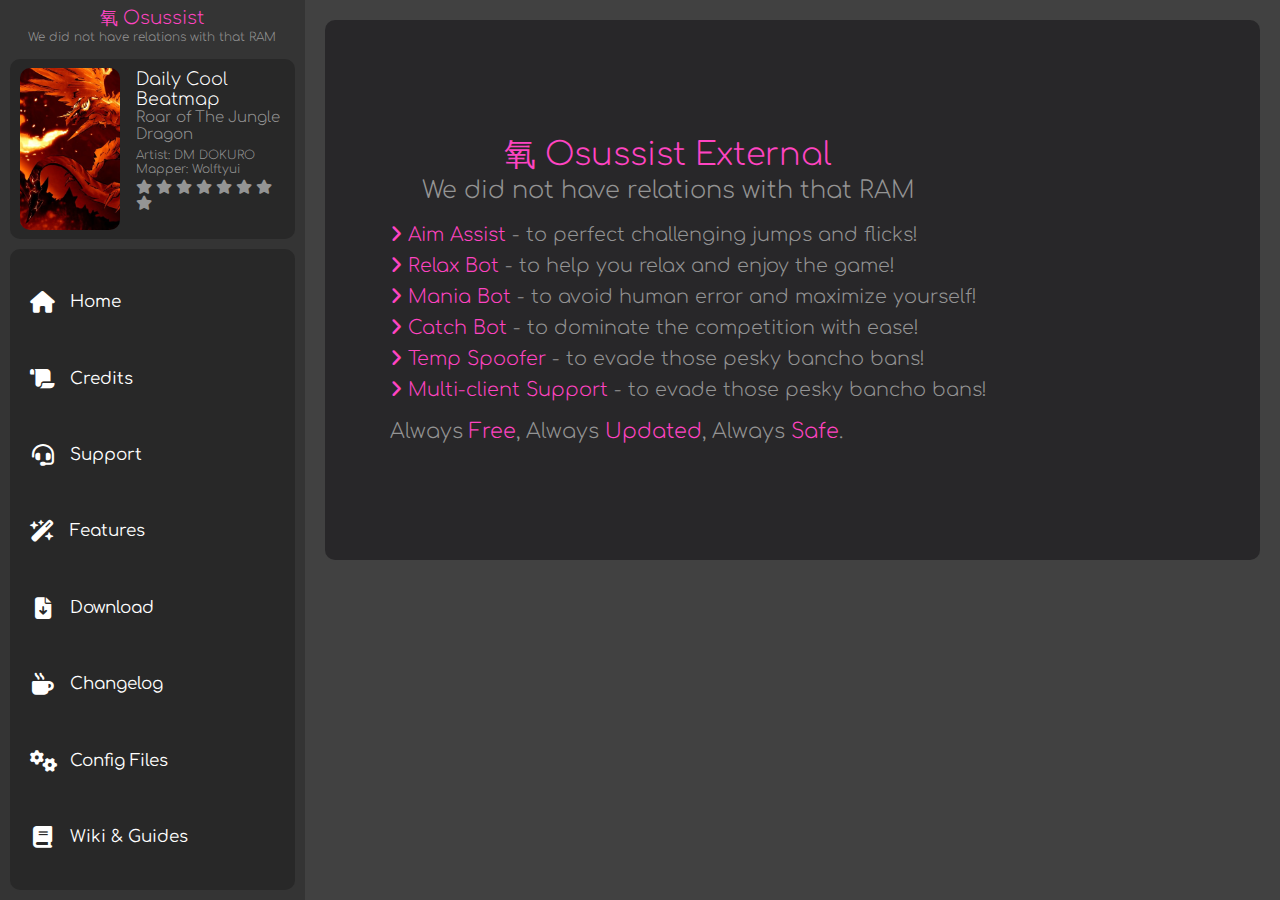
==== index.html @ d7640a18 "Refactor UI layout and enhance scroll behavior" ====
<head>
    <link rel="stylesheet" href="css/index.css"/>
    <link rel="stylesheet" href="css/animations.css"/>
    <title>Osussist - The best free osu external</title>
    <link rel="icon" href="assets/osussist.ico" type="image/x-icon">
    <script src="js/index.js"></script>
    <script src="js/global.js"></script>
    <script src="https://ajax.googleapis.com/ajax/libs/jquery/3.7.1/jquery.min.js"></script>
    <meta name="viewport" content="width=device-width, initial-scale=1.0">
    <link rel="preconnect" href="https://fonts.googleapis.com">
    <link rel="preconnect" href="https://fonts.gstatic.com" crossorigin>
    <link href="https://cdnjs.cloudflare.com/ajax/libs/font-awesome/6.5.2/css/all.min.css" rel="stylesheet">
    <link href="https://fonts.googleapis.com/css2?family=Comfortaa:wght@300..700&family=Inconsolata:wght@200..900&family=Montserrat:wght@400;800;900&display=swap" rel="stylesheet">
    <link rel="stylesheet" href="https://cdnjs.cloudflare.com/ajax/libs/font-awesome/6.5.2/css/all.min.css" integrity="sha512-SnH5WK+bZxgPHs44uWIX+LLJAJ9/2PkPKZ5QiAj6Ta86w+fsb2TkcmfRyVX3pBnMFcV7oQPJkl9QevSCWr3W6A==" crossorigin="anonymous" referrerpolicy="no-referrer" />
    <title>Osussist - The best free osu external</title>
    <meta name="google-site-verification" content="dIzPtTHXDCPUR36GIraTeB8Mp6n6bJvSc9e-UXS7rmU" />
    <meta name="title" content="Osussist - The best free osu external" />
    <meta name="description" content="We did not have relations with that RAM
    
    We are a fully external osu! Free cheat we have AA, RX, Mania Bot, Catch Bot and a working osu! Spoofer" />

    <meta property="og:type" content="website" />
    <meta property="og:url" content="https://osussist.pages.dev/" />
    <meta property="og:title" content="Osussist - The best free osu external" />
    <meta property="og:description" content="We did not have relations with that RAM

    We are a fully external osu! Free cheat we have AA, RX, Mania Bot, Catch Bot and a working osu! Spoofer" />
    <meta property="og:image" content="https://osussist.pages.dev/assets/meta-tags.png" />

    <meta property="twitter:card" content="summary_large_image" />
    <meta property="twitter:url" content="https://osussist.pages.dev/" />
    <meta property="twitter:title" content="Osussist - The best free osu external" />
    <meta property="twitter:description" content="We did not have relations with that RAM

    We are a fully external osu! Free cheat we have AA, RX, Mania Bot, Catch Bot and a working osu! Spoofer" />
    <meta property="twitter:image" content="https://osussist.pages.dev/assets/meta-tags.png" />
    </head>
<body>
    <div class="sidebar">
        <div class="sidebar-branding">
            <div class="sidebar-branding-text">
                <h1 class="sidebar-branding-text-title">氧 Osussist</h1>
                <h2 class="sidebar-branding-text-subtitle">We did not have relations with that RAM</h2>
            </div>
        </div>
        <div class="sidebar-content">
            <div class="sidebar-content-image">
                <img id="cover-daily-btmp" src="assets/default-song-img.jpg">
            </div>
            <div class="sidebar-content-text">
                <h1 id="header-daily-btmp">Daily Cool Beatmap</h1>
                <h2 id="title-daily-btmp">Roar of The Jungle Dragon</h2>
                <p id="artist-daily-btmp">Artist: DM DOKURO</p>
                <p id="mapper-daily-btmp">Mapper: Wolftyui</p>
                <div id="stars-holder" class="stars-holder">
                    <i class="fa-solid fa-star"></i>
                    <i class="fa-solid fa-star"></i>
                    <i class="fa-solid fa-star"></i>
                    <i class="fa-solid fa-star"></i>
                    <i class="fa-solid fa-star"></i>
                    <i class="fa-solid fa-star"></i>
                    <i class="fa-solid fa-star"></i>
                    <i class="fa-solid fa-star"></i>
                </div>
            </div>
        </div>
        <div class="sidebar-buttons">
            <button class="sidebar-button" onclick="spawnHomePage()"><i class="fa-solid fa-house"></i> Home</button>
            <button class="sidebar-button" onclick="spawnCreditsPage()"><i class="fa-solid fa-scroll"></i> Credits</button>
            <button class="sidebar-button" onclick="spawnSupportPage()"><i class="fa-solid fa-headset"></i> Support</button>
            <button class="sidebar-button" onclick="spawnFeaturesPage()"><i class="fa-solid fa-wand-magic-sparkles"></i> Features</button>
            <button class="sidebar-button" onclick="spawnDownloadPage()"><i class="fa-solid fa-file-arrow-down"></i> Download</button>
            <button class="sidebar-button" onclick="spawnChangelogPage()"><i class="fa-solid fa-mug-hot"></i> Changelog</button>
            <button class="sidebar-button" onclick="spawnConfigPage()"><i class="fa-solid fa-gears"></i> Config Files</button>
            <button class="sidebar-button" onclick="spawnWikiPage()"><i class="fa-solid fa-book"></i> Wiki & Guides</button>
        </div>
    </div>
    <div class="main-content">
        <div class="banner">
            <div class="banner-content">
                <h1>氧 Osussist External</h1>
                <h2>We did not have relations with that RAM</h2>
                <ul>
                    <li><span><i class="fa-solid fa-angle-right"></i> Aim Assist</span> - to perfect challenging jumps and flicks!</li>
                    <li><span><i class="fa-solid fa-angle-right"></i> Relax Bot</span> - to help you relax and enjoy the game!</li>
                    <li><span><i class="fa-solid fa-angle-right"></i> Mania Bot</span> - to avoid human error and maximize yourself!</li>
                    <li><span><i class="fa-solid fa-angle-right"></i> Catch Bot</span> - to dominate the competition with ease!</li>
                    <li><span><i class="fa-solid fa-angle-right"></i> Temp Spoofer</span> - to evade those pesky bancho bans!</li>
                    <li><span><i class="fa-solid fa-angle-right"></i> Multi-client Support</span> - to evade those pesky bancho bans!</li>
                    <h3>Always <span>Free</span>, Always <span>Updated</span>, Always <span>Safe</span>.</h3>
                </ul>
            </div>
        </div>
    </div>
</body>
---- css/index.css ----
:root {
    --background-color: rgb(65, 65, 65);
    --main-color: rgb(255, 68, 194);
    --sidebar-color: rgb(52, 52, 52);
    --secondary-color: rgb(148, 148, 148);
    --sidebar-buttons: rgb(40, 40, 40);
    --sidebar-button-hover: rgb(99, 99, 99);

    --panel-color: rgb(53, 52, 53);
    --panel-header-color: rgb(40, 39, 41);
    --panel-title-color: rgb(255, 68, 194);

    --levitation-font: 'Levitation', sans-serif;
    --inconsola-font: 'Inconsolata', monospace;
    --comfortaa-font: 'Comfortaa', cursive;

    --detection-color: rgb(0, 194, 0);
}

body {
    background-color: var(--background-color);
    color: white;
    height: 100vh;
    margin: 0;
    padding: 0;
    overflow: hidden;
    display: flex;
    flex-direction: row;
    background-color: var(--background-color);
    background-size: cover;
    background-repeat: no-repeat;
    background-position: center;
    position: relative;
}
  
body::before {
    content: "";
    position: fixed;
    top: 0;
    left: 0;
    width: 100%;
    height: 100%;
    background-image: inherit;
    background-size: cover;
    background-repeat: no-repeat;
    background-position: center;
    object-fit: cover;
    z-index: -1;
}

.sidebar {
    height: 100%;
    width: 20%;
    display: flex;
    box-sizing: border-box;
    align-items: center;
    flex-direction: column;
    background-color: var(--sidebar-color);
}

.sidebar-branding {
    display: flex;
    align-items: center;
    border-radius: 10px;
    justify-content: center;
    padding: 5px;
    color: var(--main-color);
}

.sidebar-branding-text {
    display: flex;
    flex-direction: column;
    justify-content: center;
}

.sidebar-branding-text-title {
    margin: 0;
    font-weight: 200;
    text-align: center;
    font-family: var(--comfortaa-font);
}

.sidebar-branding-text-subtitle {
    margin: 0;
    font-weight: 200;
    color: var(--secondary-color);
    font-family: var(--comfortaa-font);
}


.sidebar-content {
    width: calc(100% - 20px);
    display: flex;
    flex-direction: row;
    justify-content: start;
    align-items: center;
    padding: 5px;
    background-color: var(--sidebar-buttons);
    box-sizing: border-box;
    margin: 10px;
    margin-bottom: 0px;
    border-radius: 10px;
}

.sidebar-content-text {
    display: flex;
    height: 100%;
    width: 60%;
    text-overflow: clip;
    overflow: hidden;
    overflow-y: auto;
    box-sizing: border-box;
    padding: 5px;
    flex-direction: column;
    justify-content: start;
    align-items: start;
}

.sidebar-content-text::-webkit-scrollbar {
    width: 5px;
    color: var(--secondary-color);
    border-radius: 10px;
    visibility: hidden;
}

.sidebar-content-text h1 {
    margin: 0;
    font-weight: 200;
    color: white;
    font-family: var(--comfortaa-font);
}

.sidebar-content-text h2 {
    margin: 0;
    margin-bottom: 5px;
    font-size: 15px;
    font-weight: 200;
    color: var(--secondary-color);
    font-family: var(--comfortaa-font);
}

.sidebar-content-text p {
    margin: 0;
    font-size: 12px;
    font-weight: 200;
    color: var(--secondary-color);
    font-family: var(--comfortaa-font);
}

.stars-holder {
    width: 100%;
    height: 100%; 
    margin-top: 2px;
}

.stars-holder i {
    color: var(--secondary-color);
}

.sidebar-content-image {
    width: 40%;
    height: 100%;
    padding: 5px;
    display: flex;
    justify-content: start;
    align-items: center;
}

.sidebar-content-image img {
    width: 95%;
    height: 95%;
    box-sizing: border-box;
    border-radius: 10px;
    object-fit: cover;
}

.sidebar-buttons {
    width: calc(100% - 20px);
    display: flex;
    flex-direction: column;
    justify-content: start;
    align-items: center;
    padding: 5px;
    padding-top: 15px;
    padding-bottom: 15px;
    background-color: var(--sidebar-buttons);
    box-sizing: border-box;
    flex-grow: 1;
    margin: 10px;
    border-radius: 10px;
}

.sidebar-button {
    font-size: 105%; 
    background-color: transparent;
    width: 100%;
    padding: 0 15px; 
    margin: 0; 
    border-radius: 15px;
    border: 0;
    color: white;
    text-align: left;
    font-family: var(--comfortaa-font);
    transition: all 0.1s ease-in;
    box-sizing: border-box; 
}

.sidebar-button i {
    display: inline-block;
    width: 25px; 
    text-align: center; 
    margin-right: 10px;
    font-size: 130%; 
    color: white;
    line-height: 1;
    vertical-align: middle;
}

.sidebar-button:hover {
    background-color: var(--sidebar-button-hover);
}

.main-content {
    width: calc(100% - 20%);
    height: 100%;
    flex-direction: column;
    justify-content: start;
    align-items: start;
    overflow-x: hidden;
    overflow-y: auto;
}

.main-content::-webkit-scrollbar {
    width: 5px;
    color: var(--secondary-color);
    border-radius: 10px;
    visibility: hidden;
}

.main-content::-webkit-scrollbar-thumb {
    background-color: var(--secondary-color);
    border-radius: 10px;
}

.main-content::-webkit-scrollbar-thumb:hover {
    background-color: var(--sidebar-buttons);
}

.main-content::-webkit-scrollbar-track {
    background-color: var(--sidebar-color);
    border-radius: 10px;
}

.banner {
    width: calc(100% - 40px);
    height: 60%;
    display: flex;
    justify-content: start;
    align-items: center;
    padding: 5px;
    margin: 20px;
    background-color: var(--panel-header-color);
    box-sizing: border-box;
    border-radius: 10px;
    padding: 20px;
}

.banner-content {
    width: auto;
    height: 100%;
    display: flex;
    flex-direction: column;
    justify-content: center;
    align-items: center;
}

.banner-content h1 {
    margin: 0;
    font-weight: 200;
    font-size: 200%;
    color: var(--panel-title-color);
    font-family: var(--comfortaa-font);
}

.banner-content h2 {
    margin: 0;
    margin-bottom: 10px;
    font-weight: 200;
    font-size: 150%;
    color: var(--secondary-color);
    font-family: var(--comfortaa-font);
}

.banner-content h3 {
    margin: 0;
    margin-top: 20px;
    font-weight: 200;
    font-size: 130%;
    align-self: start;
    color: var(--secondary-color);
    font-family: var(--comfortaa-font);
}

.banner-content h3 span {
    color: var(--main-color);
}

.banner-content ul {
    margin: 5px;
    list-style: none;
    margin-top: 10px;
    align-self: start;
}

.banner-content li {
    margin: 0;
    margin-bottom: 10px;
    font-weight: 200;
    font-size: 120%;
    align-self: start;
    color: var(--secondary-color);
    font-family: var(--comfortaa-font);
}

.banner-content li span {
    color: var(--main-color);
}

@media screen and (min-width: 1500px) {
    .sidebar {
        width: 20%;
    }

    .sidebar-branding-text-title {
        font-size: 125%;
    }

    .sidebar-branding-text-subtitle {
        font-size: 80%;
    }
    
    .sidebar-button {
        height: 20%;
    }
    
    .sidebar-content {
        height: 15%;
    }
    
    .sidebar-content-text h1 {
        font-size: 0.95em;
    }
    
    .stars-holder i {
        font-size: 90%;
    }
}

@media screen and (max-width: 1500px) {
    .sidebar {
        width: 25%;
    }

    .sidebar-branding-text-title {
        font-size: 115%;
    }

    .sidebar-branding-text-subtitle {
        font-size: 75%;
    }

    .sidebar-button {
        height: 20%;
    }

    .sidebar-content {
        height: 20%;
    }

    .sidebar-content-text h1 {
        font-size: 1.1em;
    }
    
    .stars-holder i {
        font-size: 90%;
    }
}
---- css/animations.css ----
.fade-in {
    animation: fade-in 1s ease-in;
    opacity: 1;
}

.fade-out {
    animation: fade-out 1s ease-in;
    opacity: 0;
}

.slide-in {
    animation: slide-in 0.5s ease-out;
    transform: translateX(0);
    visibility: visible;
}

.slide-out {
    animation: slide-out 0.5s ease-out;
    transform: translateX(-100%);
}


@keyframes fade-in {
    from {
        opacity: 0;
    }
    to {
        opacity: 1;
    }
}

@keyframes fade-out {
    from {
        opacity: 1;
    }
    to {
        opacity: 0;
    }
}

@keyframes shockwave {
    0% {
        stroke-width: 2;
        opacity: 1;
        r: 35;
    }
    100% {
        stroke-width: 0;
        opacity: 0;
        r: 60;
    }
}

@keyframes slide-in {
    0% {
        transform: translateX(-100%);
    }
    100% {
        transform: translateX(0);
    }
}

@keyframes slide-out {
    0% {
        transform: translateX(0);
    }
    100% {
        transform: translateX(-100%);
    }
}

@keyframes marquee {
    0% { transform: translateX(100%); }
    100% { transform: translateX(-100%); }
}
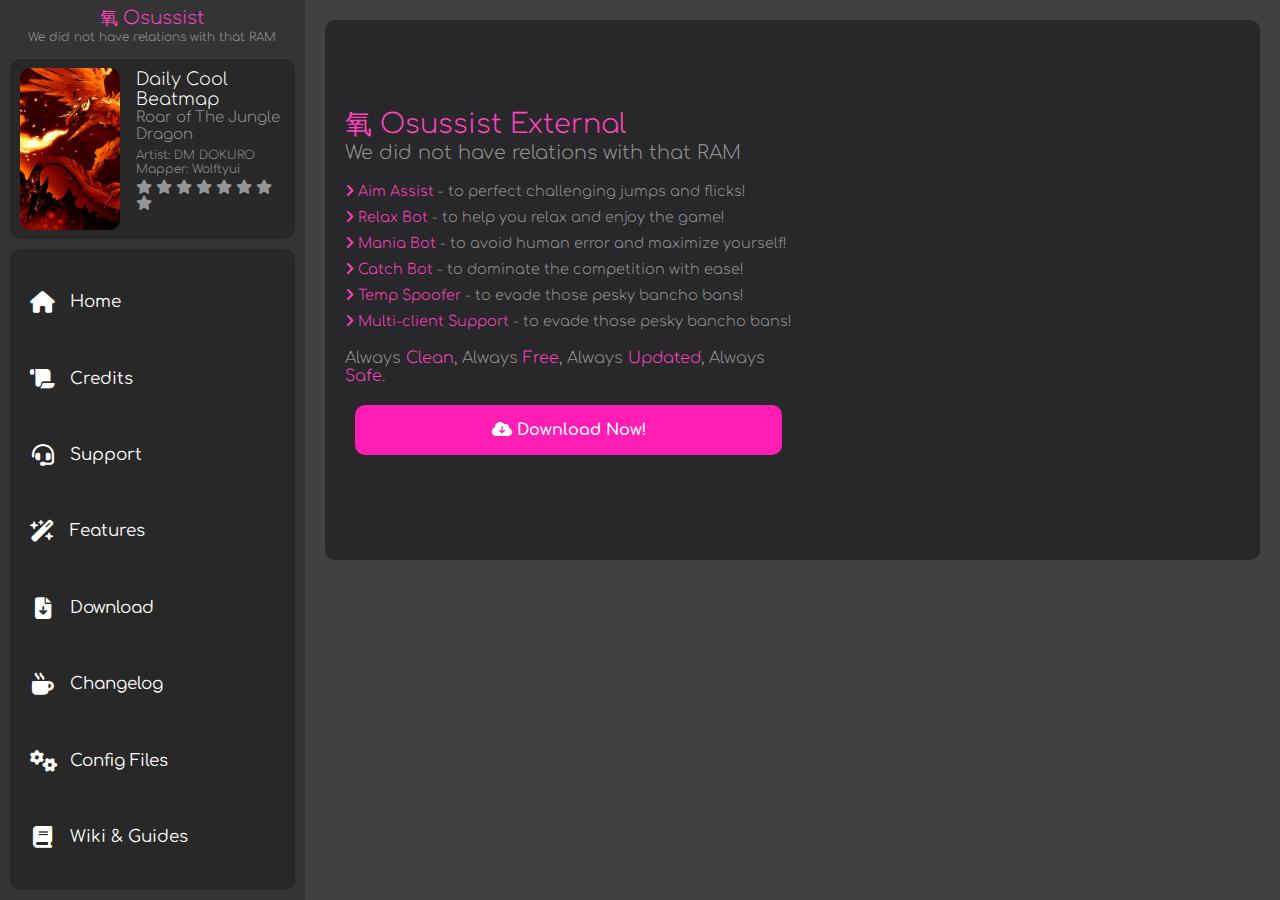
==== commit cd8eeff2: "Enhanced UI and Added Download Button" ====
--- a/index.html
+++ b/index.html
@@ -87,8 +87,9 @@
                     <li><span><i class="fa-solid fa-angle-right"></i> Catch Bot</span> - to dominate the competition with ease!</li>
                     <li><span><i class="fa-solid fa-angle-right"></i> Temp Spoofer</span> - to evade those pesky bancho bans!</li>
                     <li><span><i class="fa-solid fa-angle-right"></i> Multi-client Support</span> - to evade those pesky bancho bans!</li>
-                    <h3>Always <span>Free</span>, Always <span>Updated</span>, Always <span>Safe</span>.</h3>
+                    <h3>Always <span>Clean</span>, Always <span>Free</span>, Always <span>Updated</span>, Always <span>Safe</span>.</h3>
                 </ul>
+                <button onclick=""><i class="fa-solid fa-cloud-arrow-down"></i> Download Now!</button>
             </div>
         </div>
     </div>
--- a/css/index.css
+++ b/css/index.css
@@ -8,7 +8,8 @@
 
     --panel-color: rgb(53, 52, 53);
     --panel-header-color: rgb(40, 39, 41);
-    --panel-title-color: rgb(255, 68, 194);
+    --button-color: rgb(255, 29, 180);
+    --button-hover-color: rgb(235, 27, 166);
 
     --levitation-font: 'Levitation', sans-serif;
     --inconsola-font: 'Inconsolata', monospace;
@@ -257,36 +258,35 @@
     display: flex;
     justify-content: start;
     align-items: center;
-    padding: 5px;
     margin: 20px;
     background-color: var(--panel-header-color);
     box-sizing: border-box;
     border-radius: 10px;
-    padding: 20px;
 }
 
 .banner-content {
     width: auto;
     height: 100%;
+    max-width: 50%;
     display: flex;
     flex-direction: column;
     justify-content: center;
-    align-items: center;
+    align-items: start;
 }
 
 .banner-content h1 {
     margin: 0;
-    font-weight: 200;
-    font-size: 200%;
-    color: var(--panel-title-color);
+    margin-left: 20px;
+    font-weight: 200;
+    color: var(--main-color);
     font-family: var(--comfortaa-font);
 }
 
 .banner-content h2 {
     margin: 0;
+    margin-left: 20px;
     margin-bottom: 10px;
     font-weight: 200;
-    font-size: 150%;
     color: var(--secondary-color);
     font-family: var(--comfortaa-font);
 }
@@ -295,7 +295,6 @@
     margin: 0;
     margin-top: 20px;
     font-weight: 200;
-    font-size: 130%;
     align-self: start;
     color: var(--secondary-color);
     font-family: var(--comfortaa-font);
@@ -306,7 +305,8 @@
 }
 
 .banner-content ul {
-    margin: 5px;
+    margin: 0px;
+    padding-inline-start: 20px;
     list-style: none;
     margin-top: 10px;
     align-self: start;
@@ -316,7 +316,6 @@
     margin: 0;
     margin-bottom: 10px;
     font-weight: 200;
-    font-size: 120%;
     align-self: start;
     color: var(--secondary-color);
     font-family: var(--comfortaa-font);
@@ -325,6 +324,28 @@
 .banner-content li span {
     color: var(--main-color);
 }
+
+.banner-content button {
+    background-color: var(--button-color);
+    color: white;
+    padding: 10px 20px;
+    height: 50px;
+    border: 0;
+    width: calc(100% - 40px);
+    margin: 20px;
+    margin-left: 30px;
+    border-radius: 10px;
+    font-family: var(--comfortaa-font);
+    font-weight: 600;
+    cursor: pointer;
+    transition: all 0.15s ease-in;
+}
+
+.banner-content button:hover {
+    background-color: var(--button-hover-color);
+    transform: scale(1.05);
+}
+
 
 @media screen and (min-width: 1500px) {
     .sidebar {
@@ -354,6 +375,26 @@
     .stars-holder i {
         font-size: 90%;
     }
+
+    .banner-content h1 {
+        font-size: 200%;
+    }
+
+    .banner-content h2 {
+        font-size: 150%;
+    }
+
+    .banner-content h3 {
+        font-size: 130%;
+    }
+
+    .banner-content li {
+        font-size: 120%;
+    }
+
+    .banner-content button {
+        font-size: 130%;
+    }
 }
 
 @media screen and (max-width: 1500px) {
@@ -384,4 +425,24 @@
     .stars-holder i {
         font-size: 90%;
     }
+
+    .banner-content h1 {
+        font-size: 170%;
+    }
+
+    .banner-content h2 {
+        font-size: 120%;
+    }
+
+    .banner-content h3 {
+        font-size: 100%;
+    }
+
+    .banner-content li {
+        font-size: 90%;
+    }
+
+    .banner-content button {
+        font-size: 100%;
+    }
 }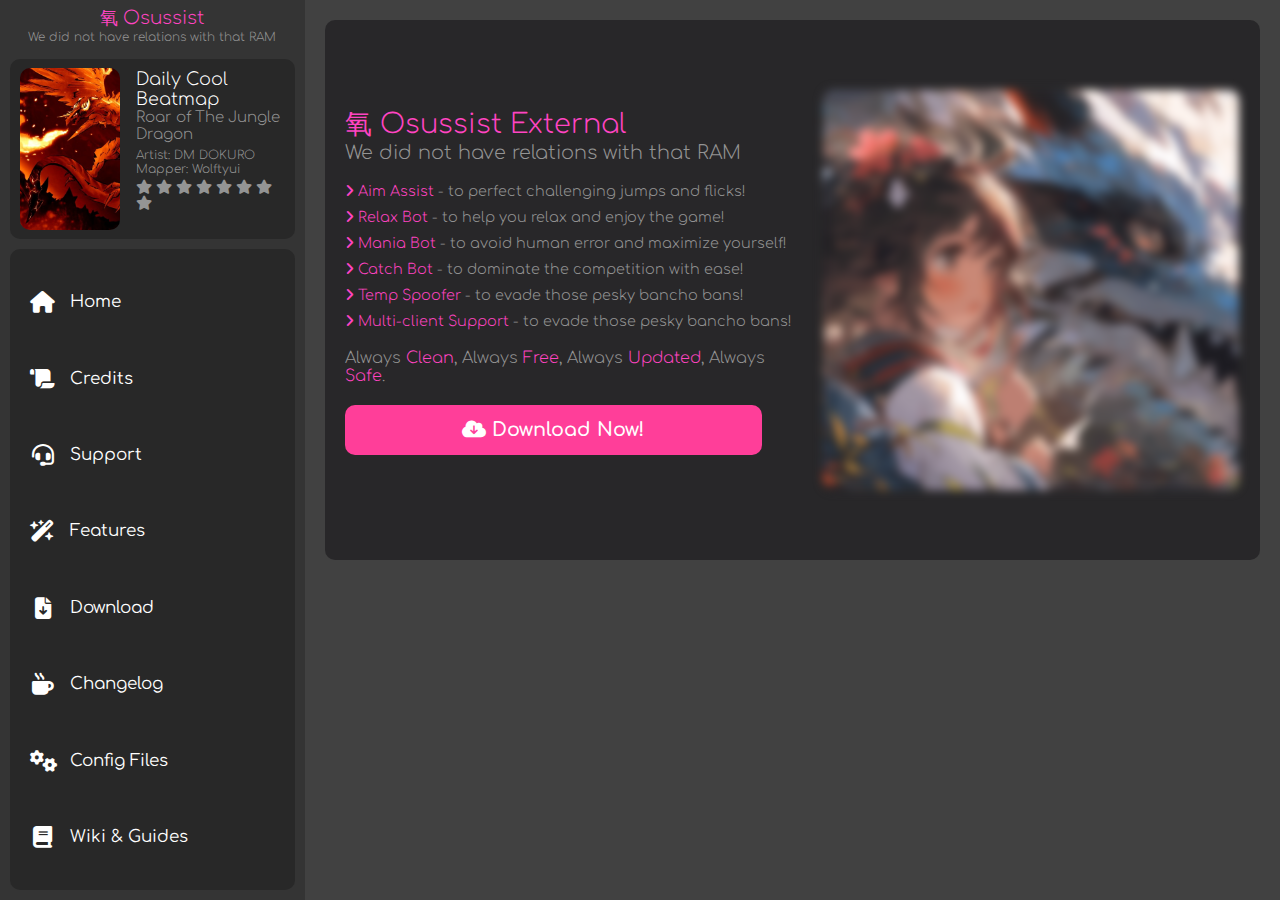
==== commit 1514e34e: "Refactor banner layout and styles; update button colors and add video background" ====
--- a/index.html
+++ b/index.html
@@ -77,7 +77,7 @@
     </div>
     <div class="main-content">
         <div class="banner">
-            <div class="banner-content">
+            <div class="banner-content-text">
                 <h1>氧 Osussist External</h1>
                 <h2>We did not have relations with that RAM</h2>
                 <ul>
@@ -91,6 +91,11 @@
                 </ul>
                 <button onclick=""><i class="fa-solid fa-cloud-arrow-down"></i> Download Now!</button>
             </div>
+            <div class="banner-content-video">
+                <div class="video-background">
+                    <img src="./assets/video-background.jpg">
+                </div>
+            </div>
         </div>
     </div>
 </body>
--- a/css/index.css
+++ b/css/index.css
@@ -8,8 +8,8 @@
 
     --panel-color: rgb(53, 52, 53);
     --panel-header-color: rgb(40, 39, 41);
-    --button-color: rgb(255, 29, 180);
-    --button-hover-color: rgb(235, 27, 166);
+    --button-color: rgb(255, 62, 153);
+    --button-hover-color: rgb(204, 50, 123);
 
     --levitation-font: 'Levitation', sans-serif;
     --inconsola-font: 'Inconsolata', monospace;
@@ -264,34 +264,33 @@
     border-radius: 10px;
 }
 
-.banner-content {
-    width: auto;
+.banner-content-text {
+    width: 50%;
     height: 100%;
     max-width: 50%;
+    padding-left: 20px;
     display: flex;
     flex-direction: column;
     justify-content: center;
     align-items: start;
 }
 
-.banner-content h1 {
-    margin: 0;
-    margin-left: 20px;
+.banner-content-text h1 {
+    margin: 0;
     font-weight: 200;
     color: var(--main-color);
     font-family: var(--comfortaa-font);
 }
 
-.banner-content h2 {
-    margin: 0;
-    margin-left: 20px;
+.banner-content-text h2 {
+    margin: 0;
     margin-bottom: 10px;
     font-weight: 200;
     color: var(--secondary-color);
     font-family: var(--comfortaa-font);
 }
 
-.banner-content h3 {
+.banner-content-text h3 {
     margin: 0;
     margin-top: 20px;
     font-weight: 200;
@@ -300,19 +299,19 @@
     font-family: var(--comfortaa-font);
 }
 
-.banner-content h3 span {
+.banner-content-text h3 span {
     color: var(--main-color);
 }
 
-.banner-content ul {
-    margin: 0px;
-    padding-inline-start: 20px;
+.banner-content-text ul {
+    margin: 0;
+    padding-inline-start: 0px;
     list-style: none;
     margin-top: 10px;
     align-self: start;
 }
 
-.banner-content li {
+.banner-content-text li {
     margin: 0;
     margin-bottom: 10px;
     font-weight: 200;
@@ -321,11 +320,11 @@
     font-family: var(--comfortaa-font);
 }
 
-.banner-content li span {
+.banner-content-text li span {
     color: var(--main-color);
 }
 
-.banner-content button {
+.banner-content-text button {
     background-color: var(--button-color);
     color: white;
     padding: 10px 20px;
@@ -333,7 +332,7 @@
     border: 0;
     width: calc(100% - 40px);
     margin: 20px;
-    margin-left: 30px;
+    margin-left: 0px;
     border-radius: 10px;
     font-family: var(--comfortaa-font);
     font-weight: 600;
@@ -341,11 +340,37 @@
     transition: all 0.15s ease-in;
 }
 
-.banner-content button:hover {
+.banner-content-text button:hover {
     background-color: var(--button-hover-color);
-    transform: scale(1.05);
-}
-
+    transform: scale(1.035);
+}
+
+.banner-content-video {
+    width: 50%;
+    padding: 20px;
+    align-self: flex-end;
+    height: 100%;
+    display: flex;
+    justify-content: center;
+    align-items: center;
+    box-sizing: border-box;
+}
+
+.video-background {
+    width: 100%;
+    height: 80%;
+    object-fit: cover;
+    border: 1px solid var(--panel-header-color);
+}
+
+.video-background img {
+    width: 100%;
+    height: 100%;
+    border: 0;
+    object-fit: cover;
+    border-radius: 10px;
+    filter: blur(5px);
+}
 
 @media screen and (min-width: 1500px) {
     .sidebar {
@@ -376,28 +401,28 @@
         font-size: 90%;
     }
 
-    .banner-content h1 {
+    .banner-content-text h1 {
         font-size: 200%;
     }
 
-    .banner-content h2 {
+    .banner-content-text h2 {
         font-size: 150%;
     }
 
-    .banner-content h3 {
+    .banner-content-text h3 {
         font-size: 130%;
     }
 
-    .banner-content li {
+    .banner-content-text li {
         font-size: 120%;
     }
 
-    .banner-content button {
+    .banner-content-text button {
         font-size: 130%;
     }
 }
 
-@media screen and (max-width: 1500px) {
+@media screen and (max-width: 1580px) {
     .sidebar {
         width: 25%;
     }
@@ -426,23 +451,23 @@
         font-size: 90%;
     }
 
-    .banner-content h1 {
+    .banner-content-text h1 {
         font-size: 170%;
     }
 
-    .banner-content h2 {
+    .banner-content-text h2 {
         font-size: 120%;
     }
 
-    .banner-content h3 {
+    .banner-content-text h3 {
         font-size: 100%;
     }
 
-    .banner-content li {
+    .banner-content-text li {
         font-size: 90%;
     }
 
-    .banner-content button {
-        font-size: 100%;
+    .banner-content-text button {
+        font-size: 120%;
     }
 }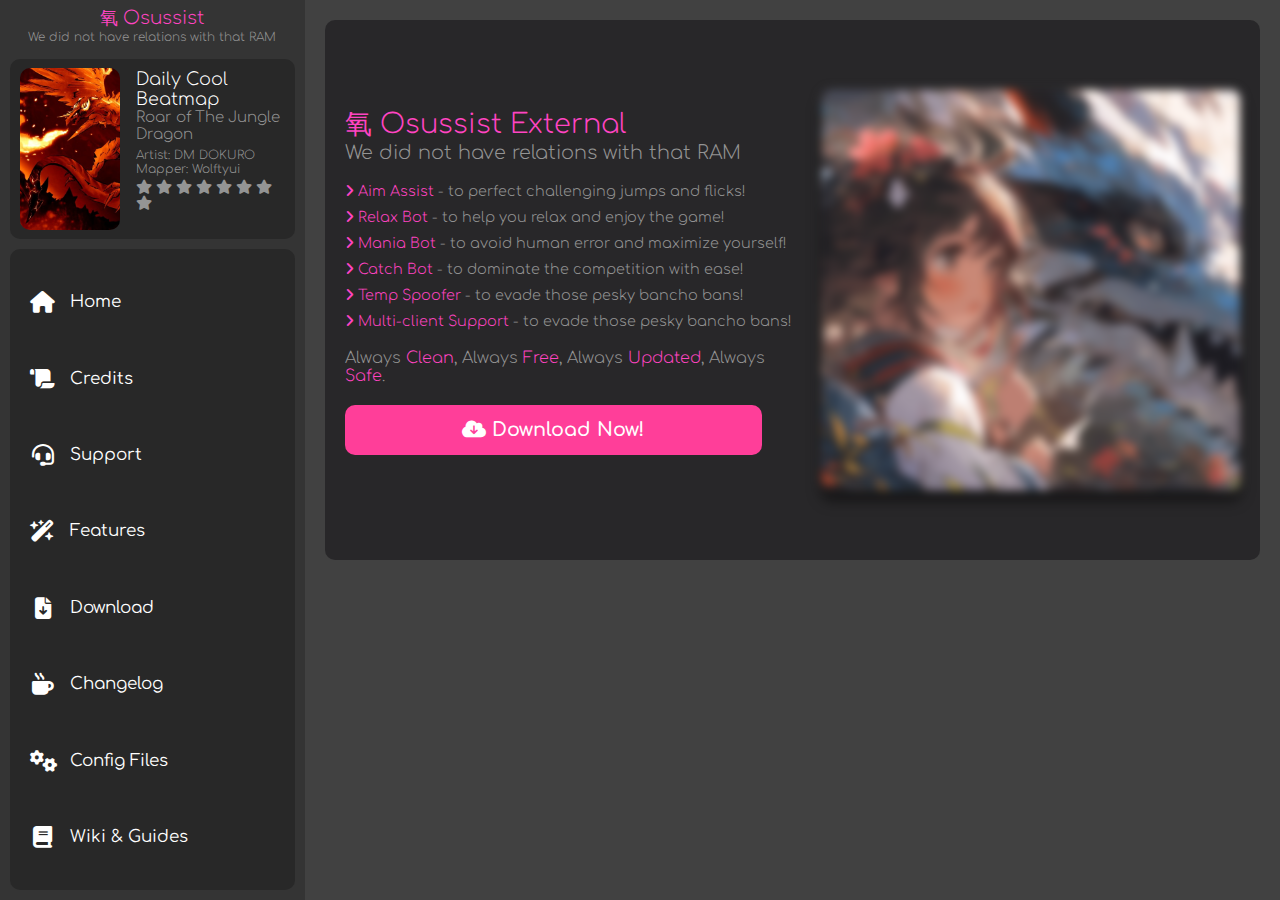
==== commit 1c510b80: "Refined video background styling and structure" ====
--- a/index.html
+++ b/index.html
@@ -92,9 +92,7 @@
                 <button onclick=""><i class="fa-solid fa-cloud-arrow-down"></i> Download Now!</button>
             </div>
             <div class="banner-content-video">
-                <div class="video-background">
-                    <img src="./assets/video-background.jpg">
-                </div>
+                <img class="video-background" src="./assets/video-background.jpg">
             </div>
         </div>
     </div>
--- a/css/index.css
+++ b/css/index.css
@@ -354,22 +354,20 @@
     justify-content: center;
     align-items: center;
     box-sizing: border-box;
+    perspective: 1000px;
 }
 
 .video-background {
     width: 100%;
     height: 80%;
     object-fit: cover;
+    border-radius: 10px;
     border: 1px solid var(--panel-header-color);
 }
 
-.video-background img {
-    width: 100%;
-    height: 100%;
-    border: 0;
-    object-fit: cover;
-    border-radius: 10px;
+.video-background {
     filter: blur(5px);
+    box-shadow: 0 10px 10px rgba(0, 0, 0, 0.5); 
 }
 
 @media screen and (min-width: 1500px) {
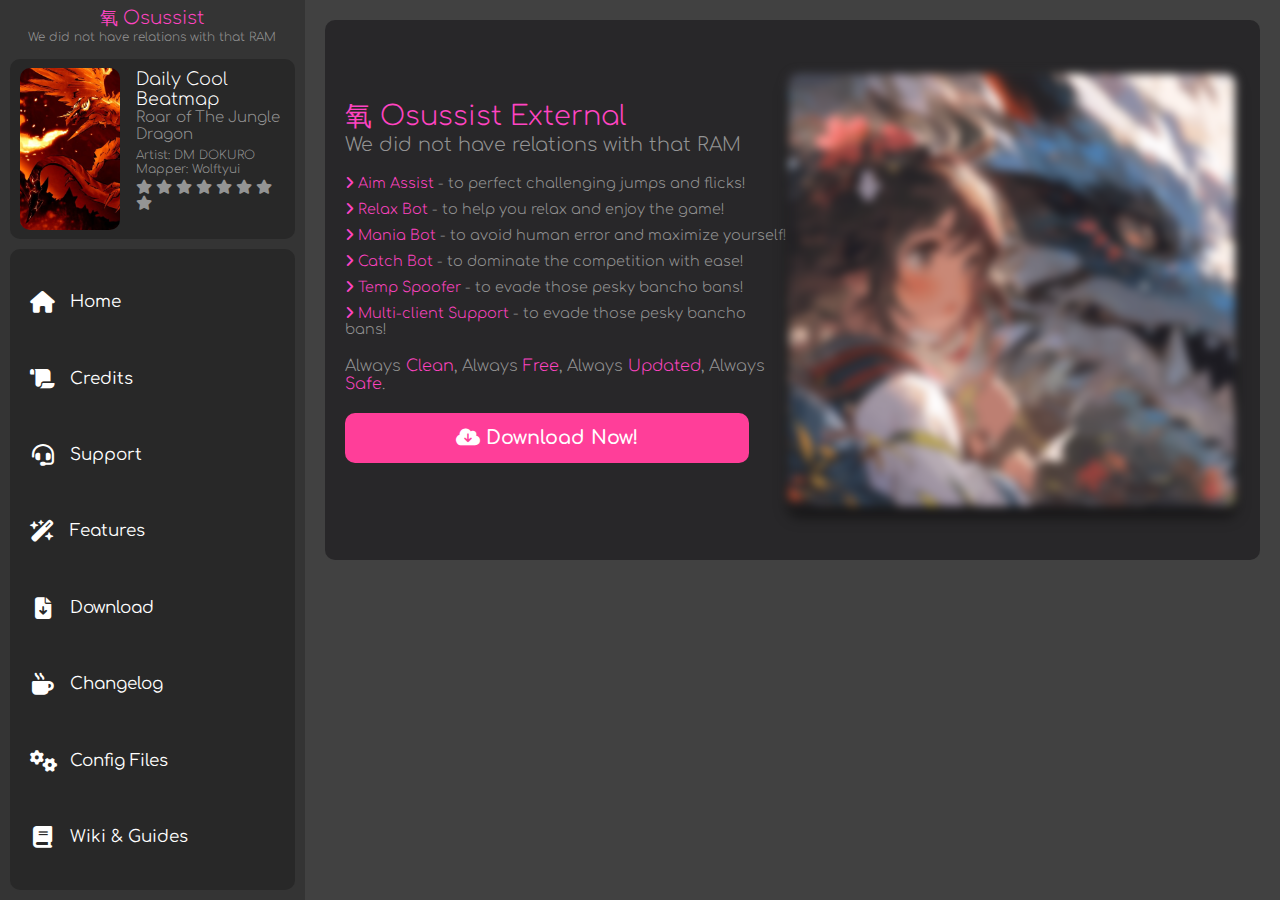
==== commit aaefcb81: "Add video iframe to banner and adjust styling for improved layout" ====
--- a/index.html
+++ b/index.html
@@ -93,6 +93,7 @@
             </div>
             <div class="banner-content-video">
                 <img class="video-background" src="./assets/video-background.jpg">
+                <iframe loading="lazy" width="1864" height="800" src="https://www.youtube.com/embed/LUZMO2D1olg?autoplay=1&amp;controls=0&amp;mute=1&amp;loop=1" frameborder="0" title="Osussist&#39;s attempt at galaxy collapse! | NO HUMAN INTERACTION" frameborder="0" allow="autoplay; encrypted-media" referrerpolicy="strict-origin-when-cross-origin"></iframe>
             </div>
         </div>
     </div>
--- a/css/index.css
+++ b/css/index.css
@@ -355,6 +355,16 @@
     align-items: center;
     box-sizing: border-box;
     perspective: 1000px;
+    position: relative;
+    margin-right: 25px;
+}
+
+.banner-content-video iframe {
+    z-index: 1;
+    width: 100%;
+    height: 80%;
+    position: relative;
+    border-radius: 10px;
 }
 
 .video-background {
@@ -363,6 +373,7 @@
     object-fit: cover;
     border-radius: 10px;
     border: 1px solid var(--panel-header-color);
+    position: absolute;
 }
 
 .video-background {
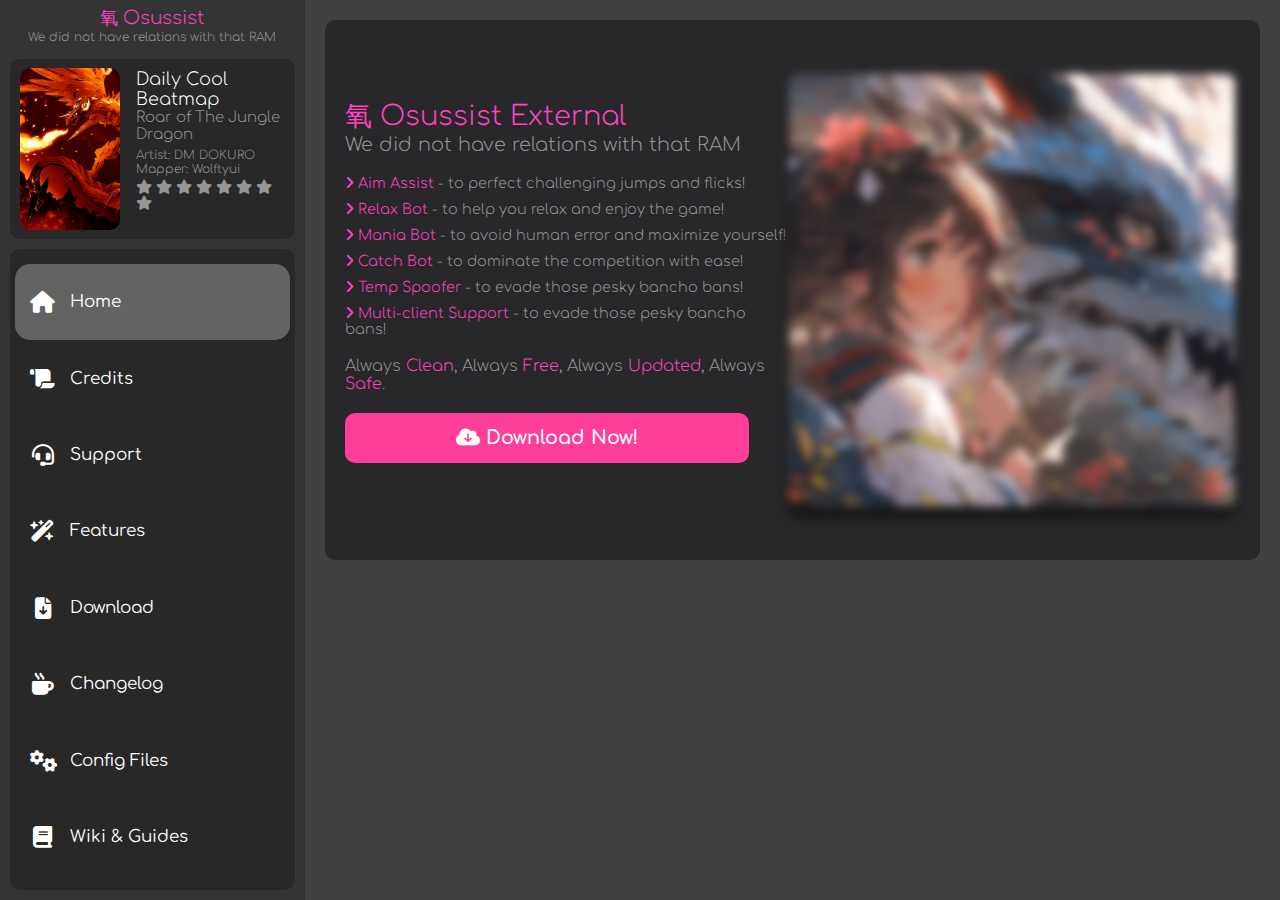
==== commit e964e5fa: "Add sidebar button selection state management and styling" ====
--- a/index.html
+++ b/index.html
@@ -65,36 +65,15 @@
             </div>
         </div>
         <div class="sidebar-buttons">
-            <button class="sidebar-button" onclick="spawnHomePage()"><i class="fa-solid fa-house"></i> Home</button>
-            <button class="sidebar-button" onclick="spawnCreditsPage()"><i class="fa-solid fa-scroll"></i> Credits</button>
-            <button class="sidebar-button" onclick="spawnSupportPage()"><i class="fa-solid fa-headset"></i> Support</button>
-            <button class="sidebar-button" onclick="spawnFeaturesPage()"><i class="fa-solid fa-wand-magic-sparkles"></i> Features</button>
-            <button class="sidebar-button" onclick="spawnDownloadPage()"><i class="fa-solid fa-file-arrow-down"></i> Download</button>
-            <button class="sidebar-button" onclick="spawnChangelogPage()"><i class="fa-solid fa-mug-hot"></i> Changelog</button>
-            <button class="sidebar-button" onclick="spawnConfigPage()"><i class="fa-solid fa-gears"></i> Config Files</button>
-            <button class="sidebar-button" onclick="spawnWikiPage()"><i class="fa-solid fa-book"></i> Wiki & Guides</button>
+            <button id="home" class="sidebar-button" onclick="spawnHomePage()"><i class="fa-solid fa-house"></i> Home</button>
+            <button id="credits" class="sidebar-button" onclick="spawnCreditsPage()"><i class="fa-solid fa-scroll"></i> Credits</button>
+            <button id="support" class="sidebar-button" onclick="spawnSupportPage()"><i class="fa-solid fa-headset"></i> Support</button>
+            <button id="features"class="sidebar-button" onclick="spawnFeaturesPage()"><i class="fa-solid fa-wand-magic-sparkles"></i> Features</button>
+            <button id="download" class="sidebar-button" onclick="spawnDownloadPage()"><i class="fa-solid fa-file-arrow-down"></i> Download</button>
+            <button id="changelog" class="sidebar-button" onclick="spawnChangelogPage()"><i class="fa-solid fa-mug-hot"></i> Changelog</button>
+            <button id="config" class="sidebar-button" onclick="spawnConfigPage()"><i class="fa-solid fa-gears"></i> Config Files</button>
+            <button id="wiki" class="sidebar-button" onclick="spawnWikiPage()"><i class="fa-solid fa-book"></i> Wiki & Guides</button>
         </div>
     </div>
-    <div class="main-content">
-        <div class="banner">
-            <div class="banner-content-text">
-                <h1>氧 Osussist External</h1>
-                <h2>We did not have relations with that RAM</h2>
-                <ul>
-                    <li><span><i class="fa-solid fa-angle-right"></i> Aim Assist</span> - to perfect challenging jumps and flicks!</li>
-                    <li><span><i class="fa-solid fa-angle-right"></i> Relax Bot</span> - to help you relax and enjoy the game!</li>
-                    <li><span><i class="fa-solid fa-angle-right"></i> Mania Bot</span> - to avoid human error and maximize yourself!</li>
-                    <li><span><i class="fa-solid fa-angle-right"></i> Catch Bot</span> - to dominate the competition with ease!</li>
-                    <li><span><i class="fa-solid fa-angle-right"></i> Temp Spoofer</span> - to evade those pesky bancho bans!</li>
-                    <li><span><i class="fa-solid fa-angle-right"></i> Multi-client Support</span> - to evade those pesky bancho bans!</li>
-                    <h3>Always <span>Clean</span>, Always <span>Free</span>, Always <span>Updated</span>, Always <span>Safe</span>.</h3>
-                </ul>
-                <button onclick=""><i class="fa-solid fa-cloud-arrow-down"></i> Download Now!</button>
-            </div>
-            <div class="banner-content-video">
-                <img class="video-background" src="./assets/video-background.jpg">
-                <iframe loading="lazy" width="1864" height="800" src="https://www.youtube.com/embed/LUZMO2D1olg?autoplay=1&amp;controls=0&amp;mute=1&amp;loop=1" frameborder="0" title="Osussist&#39;s attempt at galaxy collapse! | NO HUMAN INTERACTION" frameborder="0" allow="autoplay; encrypted-media" referrerpolicy="strict-origin-when-cross-origin"></iframe>
-            </div>
-        </div>
-    </div>
+    <div class="main-content"></div>
 </body>
--- a/css/index.css
+++ b/css/index.css
@@ -221,6 +221,10 @@
     background-color: var(--sidebar-button-hover);
 }
 
+.sidebar-button-selected {
+    background-color: var(--sidebar-button-hover);
+}
+
 .main-content {
     width: calc(100% - 20%);
     height: 100%;
@@ -359,11 +363,21 @@
     margin-right: 25px;
 }
 
-.banner-content-video iframe {
+.video-rounding {
     z-index: 1;
     width: 100%;
     height: 80%;
-    position: relative;
+    border-radius: 10px;
+    overflow: hidden;
+    inset: 0;
+    box-sizing: border-box;
+    perspective: 1000px;
+}
+
+.video-rounding video {
+    width: 100%;
+    height: 100%;
+    object-fit: cover;
     border-radius: 10px;
 }
 
